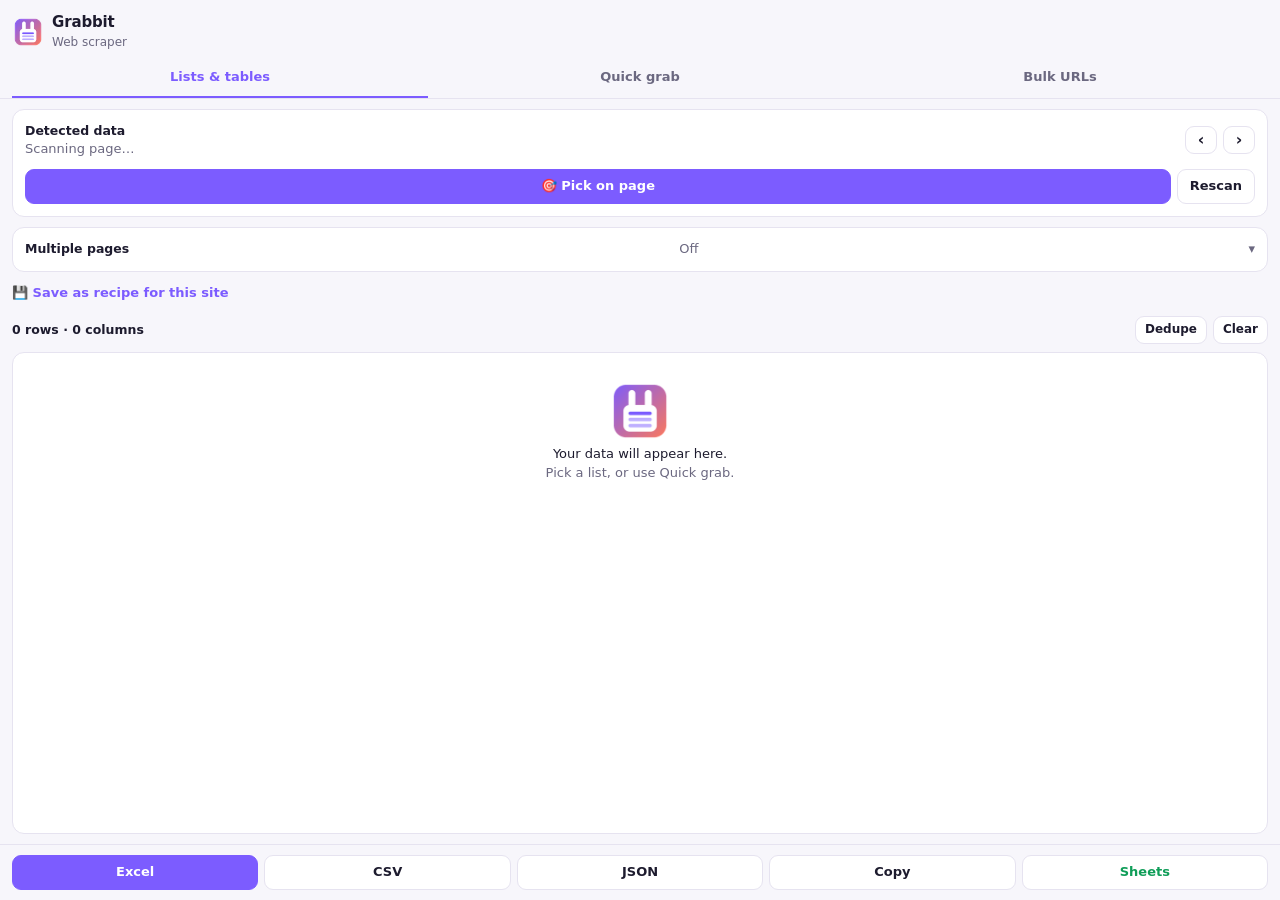
==== panel.html @ 3c740175 "Grabbit 1.0.0: free web scraper and data extractor extension - Auto-detect lists, grids and tables (" ====
<!doctype html>
<html lang="en">
<head>
  <meta charset="utf-8" />
  <meta name="viewport" content="width=device-width, initial-scale=1" />
  <title>Grabbit</title>
  <link rel="stylesheet" href="panel.css" />
</head>
<body>
  <header class="top">
    <img src="icons/48.png" alt="" width="28" height="28" />
    <div class="brand"><b>Grabbit</b><span id="host">Web scraper</span></div>
  </header>

  <nav class="tabs" role="tablist">
    <button role="tab" data-tab="list" aria-selected="true">Lists &amp; tables</button>
    <button role="tab" data-tab="quick">Quick grab</button>
    <button role="tab" data-tab="bulk">Bulk URLs</button>
  </nav>

  <div id="notice" class="notice" hidden></div>

  <!-- Lists & tables -->
  <section data-pane="list">
    <div id="saved" class="card saved" hidden>
      <span>Saved recipe for this site</span>
      <button id="useSaved" class="btn small">Use it</button>
    </div>

    <div class="card">
      <div class="row between">
        <div>
          <div class="label">Detected data</div>
          <div id="candInfo" class="muted">Scanning page…</div>
        </div>
        <div class="row gap">
          <button id="prevCand" class="btn icon" title="Previous list" aria-label="Previous list">‹</button>
          <button id="nextCand" class="btn icon" title="Next list" aria-label="Next list">›</button>
        </div>
      </div>
      <div class="row gap mt">
        <button id="pick" class="btn primary grow">🎯 Pick on page</button>
        <button id="rescan" class="btn" title="Scan the page again">Rescan</button>
      </div>
    </div>

    <details class="card" id="pagerCard">
      <summary><span class="label">Multiple pages</span> <span id="pagerSummary" class="muted">Off</span></summary>
      <div class="seg mt" role="radiogroup">
        <label><input type="radio" name="pmode" value="none" checked /> Off</label>
        <label><input type="radio" name="pmode" value="next" /> “Next” button</label>
        <label><input type="radio" name="pmode" value="scroll" /> Infinite scroll</label>
      </div>
      <div id="nextRow" class="row between mt" hidden>
        <span class="muted">Button: <b id="nextLabel">not found</b></span>
        <button id="pickNext" class="btn small">Choose</button>
      </div>
      <div class="row gap mt">
        <label class="field">Max pages <input id="maxPages" type="number" min="1" max="500" value="10" /></label>
        <label class="field">Wait (sec) <input id="delay" type="number" min="0" max="30" step="0.5" value="1.5" /></label>
      </div>
      <button id="runPager" class="btn primary wide mt">Scrape all pages</button>
    </details>

    <button id="saveRecipe" class="link">💾 Save as recipe for this site</button>
  </section>

  <!-- Quick grab -->
  <section data-pane="quick" hidden>
    <div class="grid2">
      <button class="tile" data-quick="contacts"><b>✉️ Emails &amp; contacts</b><span>Emails, phones, socials</span></button>
      <button class="tile" data-quick="links"><b>🔗 All links</b><span>Text, URL, internal/external</span></button>
      <button class="tile" data-quick="images"><b>🖼️ All images</b><span>URL, alt text, size</span></button>
      <button class="tile" data-quick="text"><b>📄 Page text</b><span>Headings &amp; paragraphs</span></button>
    </div>
  </section>

  <!-- Bulk -->
  <section data-pane="bulk" hidden>
    <div class="card">
      <label class="label" for="urls">Paste URLs (one per line)</label>
      <textarea id="urls" rows="6" placeholder="https://example.com&#10;https://another-site.com/contact"></textarea>
      <div class="row between mt">
        <label class="link"><input id="csvFile" type="file" accept=".csv,.txt" hidden />📂 Load from CSV</label>
        <span id="urlCount" class="muted">0 URLs</span>
      </div>
      <label class="field mt">What to grab
        <select id="bulkMode">
          <option value="contacts">Contact details (also checks contact/about pages)</option>
          <option value="recipe">Same list as current page (uses picked list)</option>
          <option value="auto">Auto-detect main list on each page</option>
        </select>
      </label>
      <label class="field mt">Pages at a time
        <select id="concurrency"><option>1</option><option>2</option><option selected>3</option><option>5</option></select>
      </label>
      <button id="runBulk" class="btn primary wide mt">Start bulk scrape</button>
      <p class="muted tiny">Pages open in background tabs and close automatically. Chrome will ask once for permission to read those sites.</p>
    </div>
  </section>

  <!-- Progress -->
  <div id="progress" class="progress" hidden>
    <div class="bar"><i id="barFill"></i></div>
    <div class="row between"><span id="progText">Working…</span><button id="stop" class="btn small danger">Stop</button></div>
  </div>

  <!-- Results -->
  <section class="results">
    <div class="row between">
      <div class="label"><span id="rowCount">0</span> rows · <span id="colCount">0</span> columns</div>
      <div class="row gap">
        <button id="dedupe" class="btn small" title="Remove duplicate rows">Dedupe</button>
        <button id="clearData" class="btn small" title="Clear all data">Clear</button>
      </div>
    </div>
    <div class="tablewrap" id="tableWrap">
      <div id="empty" class="empty">
        <img src="icons/128.png" alt="" width="56" height="56" />
        <p>Your data will appear here.<br /><span class="muted">Pick a list, or use Quick grab.</span></p>
      </div>
      <table id="grid" hidden><thead></thead><tbody></tbody></table>
    </div>
    <div id="more" class="muted tiny" hidden></div>
  </section>

  <footer class="exportbar">
    <button class="btn primary" data-export="xlsx">Excel</button>
    <button class="btn" data-export="csv">CSV</button>
    <button class="btn" data-export="json">JSON</button>
    <button class="btn" data-export="copy" title="Copy as a table to paste anywhere">Copy</button>
    <button class="btn sheets" data-export="sheets" title="Copy and open a new Google Sheet. Paste with Ctrl+V">Sheets</button>
  </footer>
  <div id="rate" class="rate" hidden>Enjoying Grabbit? <a id="rateLink" target="_blank">Leave a ★★★★★ review</a> <button id="rateClose" class="x" aria-label="Dismiss">×</button></div>
  <div id="toast" class="toast" role="status"></div>

  <script src="content.js"></script>
  <script src="export.js"></script>
  <script src="panel.js"></script>
</body>
</html>
---- panel.css ----
:root {
  --bg: #f7f6fb; --card: #fff; --text: #1d1b2e; --muted: #6b6880; --line: #e6e3f0;
  --brand: #7c5cff; --brand-2: #ff7a59; --brand-ink: #fff; --hover: #f0edfb; --danger: #e5484d; --ok: #16a34a;
  color-scheme: light;
}
@media (prefers-color-scheme: dark) {
  :root { --bg: #14131c; --card: #1d1b29; --text: #ecebf5; --muted: #9c99b3; --line: #2d2a3d; --hover: #26233a; color-scheme: dark; }
}
* { box-sizing: border-box; }
body { margin: 0; font: 13px/1.45 system-ui, -apple-system, "Segoe UI", Roboto, sans-serif; background: var(--bg); color: var(--text); display: flex; flex-direction: column; min-height: 100vh; }
button, input, select, textarea { font: inherit; color: inherit; }
[hidden] { display: none !important; }

.top { display: flex; align-items: center; gap: 10px; padding: 12px 14px 8px; }
.brand { display: flex; flex-direction: column; min-width: 0; }
.brand b { font-size: 15px; letter-spacing: -.01em; }
#host { color: var(--muted); font-size: 12px; white-space: nowrap; overflow: hidden; text-overflow: ellipsis; }

.tabs { display: flex; gap: 4px; padding: 0 12px; border-bottom: 1px solid var(--line); }
.tabs button { flex: 1; border: 0; background: none; padding: 9px 4px; cursor: pointer; color: var(--muted); font-weight: 600; border-bottom: 2px solid transparent; }
.tabs button[aria-selected="true"] { color: var(--brand); border-color: var(--brand); }

section { padding: 10px 12px 0; }
.card { background: var(--card); border: 1px solid var(--line); border-radius: 12px; padding: 12px; margin-bottom: 10px; }
.card summary { cursor: pointer; list-style: none; display: flex; justify-content: space-between; align-items: center; }
.card summary::after { content: "▾"; color: var(--muted); }
details[open] summary::after { content: "▴"; }
.label { font-weight: 700; font-size: 12.5px; }
.muted { color: var(--muted); }
.tiny { font-size: 11.5px; }
.row { display: flex; align-items: center; }
.between { justify-content: space-between; gap: 8px; }
.gap { gap: 6px; }
.mt { margin-top: 10px; }
.grow { flex: 1; }

.btn { border: 1px solid var(--line); background: var(--card); border-radius: 9px; padding: 7px 12px; cursor: pointer; font-weight: 600; white-space: nowrap; transition: background .12s, transform .05s; }
.btn:hover { background: var(--hover); }
.btn:active { transform: translateY(1px); }
.btn:disabled { opacity: .5; cursor: default; }
.btn.primary { background: var(--brand); border-color: var(--brand); color: var(--brand-ink); }
.btn.primary:hover { filter: brightness(1.08); }
.btn.small { padding: 4px 9px; font-size: 12px; }
.btn.icon { width: 32px; padding: 5px 0; font-size: 16px; line-height: 1; }
.btn.wide { width: 100%; }
.btn.danger { color: var(--danger); }
.btn.sheets { color: #0f9d58; }
.btn:focus-visible, .tabs button:focus-visible, .tile:focus-visible, .link:focus-visible { outline: 2px solid var(--brand); outline-offset: 2px; }
.link { background: none; border: 0; color: var(--brand); cursor: pointer; padding: 2px 0; font-weight: 600; }

.saved { display: flex; justify-content: space-between; align-items: center; background: linear-gradient(90deg, rgba(124,92,255,.12), rgba(255,122,89,.12)); }

.seg { display: flex; gap: 4px; background: var(--bg); border-radius: 9px; padding: 3px; }
.seg label { flex: 1; text-align: center; padding: 5px 2px; border-radius: 7px; cursor: pointer; font-size: 12px; font-weight: 600; color: var(--muted); }
.seg input { position: absolute; opacity: 0; }
.seg label:has(input:checked) { background: var(--card); color: var(--text); box-shadow: 0 1px 3px rgba(0,0,0,.12); }
.seg label:has(input:focus-visible) { outline: 2px solid var(--brand); }

.field { display: flex; flex-direction: column; gap: 4px; font-size: 12px; color: var(--muted); font-weight: 600; flex: 1; }
input[type=number], select, textarea { width: 100%; border: 1px solid var(--line); background: var(--bg); border-radius: 8px; padding: 6px 8px; color: var(--text); }
textarea { resize: vertical; font-family: ui-monospace, Menlo, Consolas, monospace; font-size: 12px; margin-top: 6px; }

.grid2 { display: grid; grid-template-columns: 1fr 1fr; gap: 8px; }
.tile { text-align: left; background: var(--card); border: 1px solid var(--line); border-radius: 12px; padding: 12px; cursor: pointer; display: flex; flex-direction: column; gap: 3px; }
.tile:hover { border-color: var(--brand); }
.tile span { color: var(--muted); font-size: 11.5px; }

.notice { margin: 10px 12px 0; padding: 9px 11px; border-radius: 10px; background: #fff4e5; color: #8a4b00; border: 1px solid #ffd8a8; font-size: 12.5px; }
@media (prefers-color-scheme: dark) { .notice { background: #3a2a12; color: #ffcf8a; border-color: #5c4012; } }

.progress { margin: 10px 12px 0; }
.bar { height: 6px; background: var(--line); border-radius: 6px; overflow: hidden; margin-bottom: 6px; }
.bar i { display: block; height: 100%; width: 0; background: linear-gradient(90deg, var(--brand), var(--brand-2)); transition: width .3s; }

.results { flex: 1; display: flex; flex-direction: column; min-height: 220px; padding-top: 12px; padding-bottom: 10px; }
.tablewrap { flex: 1; margin-top: 8px; overflow: auto; background: var(--card); border: 1px solid var(--line); border-radius: 12px; max-height: calc(100vh - 160px); }
.empty { display: flex; flex-direction: column; align-items: center; justify-content: center; text-align: center; padding: 30px 10px; gap: 6px; height: 100%; }
.empty p { margin: 0; }
table { border-collapse: separate; border-spacing: 0; width: max-content; min-width: 100%; font-size: 12px; }
th, td { border-bottom: 1px solid var(--line); border-right: 1px solid var(--line); padding: 5px 8px; max-width: 240px; vertical-align: top; text-align: left; }
td { white-space: nowrap; overflow: hidden; text-overflow: ellipsis; }
td:focus { outline: 2px solid var(--brand); white-space: normal; overflow: visible; }
td.num, th.num { color: var(--muted); text-align: right; width: 1%; position: sticky; left: 0; background: var(--card); }
thead th { position: sticky; top: 0; background: var(--card); z-index: 1; padding: 4px; }
thead th.num { z-index: 2; }
.colhead { display: flex; align-items: center; gap: 2px; }
.colhead input { border: 1px solid transparent; background: none; font-weight: 700; padding: 3px 4px; border-radius: 6px; min-width: 70px; width: 100%; }
.colhead input:hover, .colhead input:focus { border-color: var(--line); background: var(--bg); outline: none; }
.x { border: 0; background: none; color: var(--muted); cursor: pointer; font-size: 15px; padding: 0 4px; border-radius: 5px; }
.x:hover { color: var(--danger); background: var(--hover); }
td a { color: var(--brand); text-decoration: none; }
td img { height: 28px; border-radius: 4px; vertical-align: middle; }

.exportbar { position: sticky; bottom: 0; display: flex; gap: 6px; padding: 10px 12px; background: var(--bg); border-top: 1px solid var(--line); flex-wrap: wrap; }
.exportbar .btn { flex: 1; min-width: 60px; }
.rate { margin: 0 12px 10px; padding: 8px 10px; border-radius: 10px; background: var(--card); border: 1px solid var(--line); font-size: 12.5px; display: flex; align-items: center; gap: 6px; }
.rate a { color: var(--brand); font-weight: 700; cursor: pointer; }
.rate .x { margin-left: auto; }
.toast { position: fixed; left: 50%; bottom: 70px; transform: translateX(-50%) translateY(20px); background: var(--text); color: var(--bg); padding: 8px 14px; border-radius: 999px; font-weight: 600; opacity: 0; transition: all .2s; pointer-events: none; max-width: 90vw; text-align: center; }
.toast.show { opacity: 1; transform: translateX(-50%); }
@media (prefers-reduced-motion: reduce) { * { transition: none !important; } }
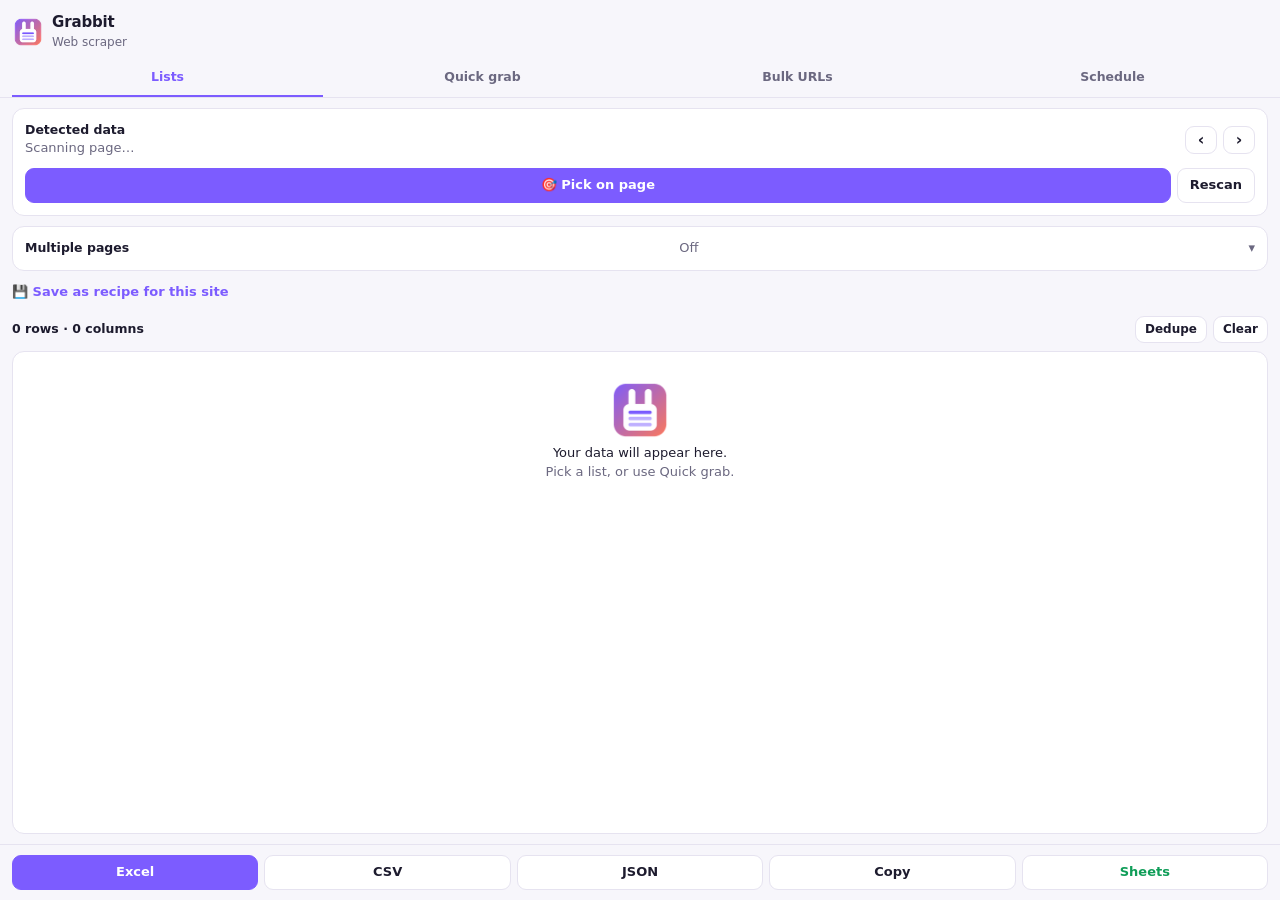
==== commit 3e70469e: "Grabbit 1.1.0: scheduled scraping and image downloads - Schedules: re-scrape a list hourly, daily or" ====
--- a/panel.html
+++ b/panel.html
@@ -13,9 +13,10 @@
   </header>
 
   <nav class="tabs" role="tablist">
-    <button role="tab" data-tab="list" aria-selected="true">Lists &amp; tables</button>
+    <button role="tab" data-tab="list" aria-selected="true">Lists</button>
     <button role="tab" data-tab="quick">Quick grab</button>
     <button role="tab" data-tab="bulk">Bulk URLs</button>
+    <button role="tab" data-tab="schedule">Schedule</button>
   </nav>
 
   <div id="notice" class="notice" hidden></div>
@@ -99,6 +100,25 @@
     </div>
   </section>
 
+  <!-- Schedule -->
+  <section data-pane="schedule" hidden>
+    <div class="card">
+      <div class="label">Re-scrape this list automatically</div>
+      <p class="muted tiny">Uses the list and page settings from the Lists tab. Runs in a background tab while Chrome is open. Great for price and stock tracking.</p>
+      <div class="row gap">
+        <label class="field">How often
+          <select id="schedEvery"><option value="60">Every hour</option><option value="360">Every 6 hours</option><option value="1440" selected>Every day</option><option value="10080">Every week</option></select>
+        </label>
+        <label class="field">Auto-download
+          <select id="schedExport"><option value="none">Off</option><option value="xlsx">Excel</option><option value="csv">CSV</option></select>
+        </label>
+      </div>
+      <button id="createSchedule" class="btn primary wide mt">⏰ Create schedule</button>
+    </div>
+    <p id="schedEmpty" class="muted tiny">No schedules yet.</p>
+    <ul id="schedList" class="plain"></ul>
+  </section>
+
   <!-- Progress -->
   <div id="progress" class="progress" hidden>
     <div class="bar"><i id="barFill"></i></div>
@@ -110,6 +130,7 @@
     <div class="row between">
       <div class="label"><span id="rowCount">0</span> rows · <span id="colCount">0</span> columns</div>
       <div class="row gap">
+        <button id="dlImages" class="btn small" title="Save every image in the data to your Downloads folder" hidden>⬇ Images</button>
         <button id="dedupe" class="btn small" title="Remove duplicate rows">Dedupe</button>
         <button id="clearData" class="btn small" title="Clear all data">Clear</button>
       </div>
@@ -136,6 +157,7 @@
 
   <script src="content.js"></script>
   <script src="export.js"></script>
+  <script src="scrape.js"></script>
   <script src="panel.js"></script>
 </body>
 </html>
--- a/panel.css
+++ b/panel.css
@@ -17,7 +17,7 @@
 #host { color: var(--muted); font-size: 12px; white-space: nowrap; overflow: hidden; text-overflow: ellipsis; }
 
 .tabs { display: flex; gap: 4px; padding: 0 12px; border-bottom: 1px solid var(--line); }
-.tabs button { flex: 1; border: 0; background: none; padding: 9px 4px; cursor: pointer; color: var(--muted); font-weight: 600; border-bottom: 2px solid transparent; }
+.tabs button { flex: 1; font-size: 12.5px; border: 0; background: none; padding: 9px 4px; cursor: pointer; color: var(--muted); font-weight: 600; border-bottom: 2px solid transparent; }
 .tabs button[aria-selected="true"] { color: var(--brand); border-color: var(--brand); }
 
 section { padding: 10px 12px 0; }
@@ -99,3 +99,5 @@
 .toast { position: fixed; left: 50%; bottom: 70px; transform: translateX(-50%) translateY(20px); background: var(--text); color: var(--bg); padding: 8px 14px; border-radius: 999px; font-weight: 600; opacity: 0; transition: all .2s; pointer-events: none; max-width: 90vw; text-align: center; }
 .toast.show { opacity: 1; transform: translateX(-50%); }
 @media (prefers-reduced-motion: reduce) { * { transition: none !important; } }
+.plain { list-style: none; margin: 0; padding: 0; }
+.plain .host { overflow: hidden; text-overflow: ellipsis; white-space: nowrap; min-width: 0; }
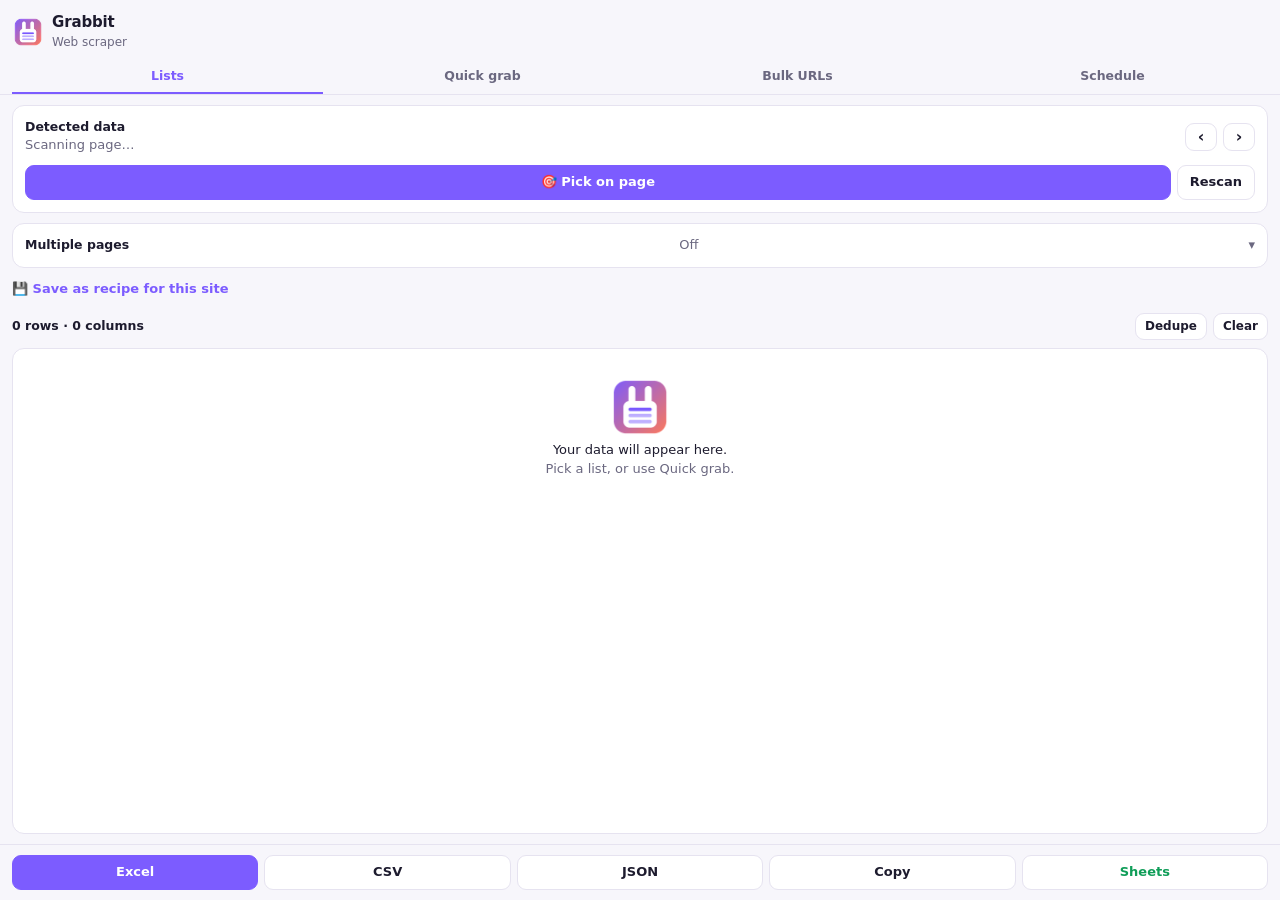
==== commit d70f4a44: "Translate the extension interface into 13 languages (1.2.0) - Side panel, on-page picker tips, sched" ====
--- a/panel.html
+++ b/panel.html
@@ -9,14 +9,14 @@
 <body>
   <header class="top">
     <img src="icons/48.png" alt="" width="28" height="28" />
-    <div class="brand"><b>Grabbit</b><span id="host">Web scraper</span></div>
+    <div class="brand"><b>Grabbit</b><span id="host" data-i18n="webScraper">Web scraper</span></div>
   </header>
 
   <nav class="tabs" role="tablist">
-    <button role="tab" data-tab="list" aria-selected="true">Lists</button>
-    <button role="tab" data-tab="quick">Quick grab</button>
-    <button role="tab" data-tab="bulk">Bulk URLs</button>
-    <button role="tab" data-tab="schedule">Schedule</button>
+    <button role="tab" data-tab="list" aria-selected="true" data-i18n="tabLists">Lists</button>
+    <button role="tab" data-tab="quick" data-i18n="tabQuick">Quick grab</button>
+    <button role="tab" data-tab="bulk" data-i18n="tabBulk">Bulk URLs</button>
+    <button role="tab" data-tab="schedule" data-i18n="tabSchedule">Schedule</button>
   </nav>
 
   <div id="notice" class="notice" hidden></div>
@@ -24,121 +24,126 @@
   <!-- Lists & tables -->
   <section data-pane="list">
     <div id="saved" class="card saved" hidden>
-      <span>Saved recipe for this site</span>
-      <button id="useSaved" class="btn small">Use it</button>
+      <span data-i18n="savedRecipe">Saved recipe for this site</span>
+      <button id="useSaved" class="btn small" data-i18n="useIt">Use it</button>
     </div>
 
     <div class="card">
       <div class="row between">
         <div>
-          <div class="label">Detected data</div>
-          <div id="candInfo" class="muted">Scanning page…</div>
+          <div class="label" data-i18n="detectedData">Detected data</div>
+          <div id="candInfo" class="muted" data-i18n="scanning">Scanning page…</div>
         </div>
         <div class="row gap">
-          <button id="prevCand" class="btn icon" title="Previous list" aria-label="Previous list">‹</button>
-          <button id="nextCand" class="btn icon" title="Next list" aria-label="Next list">›</button>
+          <button id="prevCand" class="btn icon" data-i18n-attr="title:prevList,aria-label:prevList">‹</button>
+          <button id="nextCand" class="btn icon" data-i18n-attr="title:nextList,aria-label:nextList">›</button>
         </div>
       </div>
       <div class="row gap mt">
-        <button id="pick" class="btn primary grow">🎯 Pick on page</button>
-        <button id="rescan" class="btn" title="Scan the page again">Rescan</button>
+        <button id="pick" class="btn primary grow">🎯 <span data-i18n="pickOnPage">Pick on page</span></button>
+        <button id="rescan" class="btn" data-i18n="rescan" data-i18n-attr="title:rescanTitle">Rescan</button>
       </div>
     </div>
 
     <details class="card" id="pagerCard">
-      <summary><span class="label">Multiple pages</span> <span id="pagerSummary" class="muted">Off</span></summary>
+      <summary><span class="label" data-i18n="multiplePages">Multiple pages</span> <span id="pagerSummary" class="muted" data-i18n="off">Off</span></summary>
       <div class="seg mt" role="radiogroup">
-        <label><input type="radio" name="pmode" value="none" checked /> Off</label>
-        <label><input type="radio" name="pmode" value="next" /> “Next” button</label>
-        <label><input type="radio" name="pmode" value="scroll" /> Infinite scroll</label>
+        <label><input type="radio" name="pmode" value="none" checked /> <span data-i18n="off">Off</span></label>
+        <label><input type="radio" name="pmode" value="next" /> <span data-i18n="nextButton">“Next” button</span></label>
+        <label><input type="radio" name="pmode" value="scroll" /> <span data-i18n="infiniteScroll">Infinite scroll</span></label>
       </div>
       <div id="nextRow" class="row between mt" hidden>
-        <span class="muted">Button: <b id="nextLabel">not found</b></span>
-        <button id="pickNext" class="btn small">Choose</button>
+        <span class="muted"><span data-i18n="buttonLabel">Button:</span> <b id="nextLabel" data-i18n="notFound">not found</b></span>
+        <button id="pickNext" class="btn small" data-i18n="choose">Choose</button>
       </div>
       <div class="row gap mt">
-        <label class="field">Max pages <input id="maxPages" type="number" min="1" max="500" value="10" /></label>
-        <label class="field">Wait (sec) <input id="delay" type="number" min="0" max="30" step="0.5" value="1.5" /></label>
+        <label class="field"><span data-i18n="maxPages">Max pages</span> <input id="maxPages" type="number" min="1" max="500" value="10" /></label>
+        <label class="field"><span data-i18n="waitSec">Wait (sec)</span> <input id="delay" type="number" min="0" max="30" step="0.5" value="1.5" /></label>
       </div>
-      <button id="runPager" class="btn primary wide mt">Scrape all pages</button>
+      <button id="runPager" class="btn primary wide mt" data-i18n="scrapeAllPages">Scrape all pages</button>
     </details>
 
-    <button id="saveRecipe" class="link">💾 Save as recipe for this site</button>
+    <button id="saveRecipe" class="link">💾 <span data-i18n="saveRecipe">Save as recipe for this site</span></button>
   </section>
 
   <!-- Quick grab -->
   <section data-pane="quick" hidden>
     <div class="grid2">
-      <button class="tile" data-quick="contacts"><b>✉️ Emails &amp; contacts</b><span>Emails, phones, socials</span></button>
-      <button class="tile" data-quick="links"><b>🔗 All links</b><span>Text, URL, internal/external</span></button>
-      <button class="tile" data-quick="images"><b>🖼️ All images</b><span>URL, alt text, size</span></button>
-      <button class="tile" data-quick="text"><b>📄 Page text</b><span>Headings &amp; paragraphs</span></button>
+      <button class="tile" data-quick="contacts"><b>✉️ <span data-i18n="qContacts">Emails &amp; contacts</span></b><span data-i18n="qContactsSub">Emails, phones, socials</span></button>
+      <button class="tile" data-quick="links"><b>🔗 <span data-i18n="qLinks">All links</span></b><span data-i18n="qLinksSub">Text, URL, internal/external</span></button>
+      <button class="tile" data-quick="images"><b>🖼️ <span data-i18n="qImages">All images</span></b><span data-i18n="qImagesSub">URL, alt text, size</span></button>
+      <button class="tile" data-quick="text"><b>📄 <span data-i18n="qText">Page text</span></b><span data-i18n="qTextSub">Headings &amp; paragraphs</span></button>
     </div>
   </section>
 
   <!-- Bulk -->
   <section data-pane="bulk" hidden>
     <div class="card">
-      <label class="label" for="urls">Paste URLs (one per line)</label>
+      <label class="label" for="urls" data-i18n="pasteUrls">Paste URLs (one per line)</label>
       <textarea id="urls" rows="6" placeholder="https://example.com&#10;https://another-site.com/contact"></textarea>
       <div class="row between mt">
-        <label class="link"><input id="csvFile" type="file" accept=".csv,.txt" hidden />📂 Load from CSV</label>
+        <label class="link"><input id="csvFile" type="file" accept=".csv,.txt" hidden />📂 <span data-i18n="loadCsv">Load from CSV</span></label>
         <span id="urlCount" class="muted">0 URLs</span>
       </div>
-      <label class="field mt">What to grab
+      <label class="field mt"><span data-i18n="whatToGrab">What to grab</span>
         <select id="bulkMode">
-          <option value="contacts">Contact details (also checks contact/about pages)</option>
-          <option value="recipe">Same list as current page (uses picked list)</option>
-          <option value="auto">Auto-detect main list on each page</option>
+          <option value="contacts" data-i18n="bulkContacts">Contact details (also checks contact/about pages)</option>
+          <option value="recipe" data-i18n="bulkRecipe">Same list as current page (uses picked list)</option>
+          <option value="auto" data-i18n="bulkAuto">Auto-detect main list on each page</option>
         </select>
       </label>
-      <label class="field mt">Pages at a time
+      <label class="field mt"><span data-i18n="pagesAtATime">Pages at a time</span>
         <select id="concurrency"><option>1</option><option>2</option><option selected>3</option><option>5</option></select>
       </label>
-      <button id="runBulk" class="btn primary wide mt">Start bulk scrape</button>
-      <p class="muted tiny">Pages open in background tabs and close automatically. Chrome will ask once for permission to read those sites.</p>
+      <button id="runBulk" class="btn primary wide mt" data-i18n="startBulk">Start bulk scrape</button>
+      <p class="muted tiny" data-i18n="bulkNote">Pages open in background tabs and close automatically. Chrome will ask once for permission to read those sites.</p>
     </div>
   </section>
 
   <!-- Schedule -->
   <section data-pane="schedule" hidden>
     <div class="card">
-      <div class="label">Re-scrape this list automatically</div>
-      <p class="muted tiny">Uses the list and page settings from the Lists tab. Runs in a background tab while Chrome is open. Great for price and stock tracking.</p>
+      <div class="label" data-i18n="schedTitle">Re-scrape this list automatically</div>
+      <p class="muted tiny" data-i18n="schedNote">Uses the list and page settings from the Lists tab. Runs in a background tab while Chrome is open. Great for price and stock tracking.</p>
       <div class="row gap">
-        <label class="field">How often
-          <select id="schedEvery"><option value="60">Every hour</option><option value="360">Every 6 hours</option><option value="1440" selected>Every day</option><option value="10080">Every week</option></select>
+        <label class="field"><span data-i18n="howOften">How often</span>
+          <select id="schedEvery">
+            <option value="60" data-i18n="every60">Every hour</option>
+            <option value="360" data-i18n="every360">Every 6 hours</option>
+            <option value="1440" selected data-i18n="every1440">Every day</option>
+            <option value="10080" data-i18n="every10080">Every week</option>
+          </select>
         </label>
-        <label class="field">Auto-download
-          <select id="schedExport"><option value="none">Off</option><option value="xlsx">Excel</option><option value="csv">CSV</option></select>
+        <label class="field"><span data-i18n="autoDownload">Auto-download</span>
+          <select id="schedExport"><option value="none" data-i18n="off">Off</option><option value="xlsx">Excel</option><option value="csv">CSV</option></select>
         </label>
       </div>
-      <button id="createSchedule" class="btn primary wide mt">⏰ Create schedule</button>
+      <button id="createSchedule" class="btn primary wide mt">⏰ <span data-i18n="createSchedule">Create schedule</span></button>
     </div>
-    <p id="schedEmpty" class="muted tiny">No schedules yet.</p>
+    <p id="schedEmpty" class="muted tiny" data-i18n="noSchedules">No schedules yet.</p>
     <ul id="schedList" class="plain"></ul>
   </section>
 
   <!-- Progress -->
   <div id="progress" class="progress" hidden>
     <div class="bar"><i id="barFill"></i></div>
-    <div class="row between"><span id="progText">Working…</span><button id="stop" class="btn small danger">Stop</button></div>
+    <div class="row between"><span id="progText" data-i18n="working">Working…</span><button id="stop" class="btn small danger" data-i18n="stop">Stop</button></div>
   </div>
 
   <!-- Results -->
   <section class="results">
     <div class="row between">
-      <div class="label"><span id="rowCount">0</span> rows · <span id="colCount">0</span> columns</div>
+      <div class="label"><span id="rowCount">0</span> <span data-i18n="rows">rows</span> · <span id="colCount">0</span> <span data-i18n="columns">columns</span></div>
       <div class="row gap">
-        <button id="dlImages" class="btn small" title="Save every image in the data to your Downloads folder" hidden>⬇ Images</button>
-        <button id="dedupe" class="btn small" title="Remove duplicate rows">Dedupe</button>
-        <button id="clearData" class="btn small" title="Clear all data">Clear</button>
+        <button id="dlImages" class="btn small" data-i18n-attr="title:imagesTitle" hidden>⬇ <span data-i18n="images">Images</span></button>
+        <button id="dedupe" class="btn small" data-i18n="dedupe" data-i18n-attr="title:dedupeTitle">Dedupe</button>
+        <button id="clearData" class="btn small" data-i18n="clear" data-i18n-attr="title:clearTitle">Clear</button>
       </div>
     </div>
     <div class="tablewrap" id="tableWrap">
       <div id="empty" class="empty">
         <img src="icons/128.png" alt="" width="56" height="56" />
-        <p>Your data will appear here.<br /><span class="muted">Pick a list, or use Quick grab.</span></p>
+        <p><span data-i18n="emptyTitle">Your data will appear here.</span><br /><span class="muted" data-i18n="emptySub">Pick a list, or use Quick grab.</span></p>
       </div>
       <table id="grid" hidden><thead></thead><tbody></tbody></table>
     </div>
@@ -149,12 +154,13 @@
     <button class="btn primary" data-export="xlsx">Excel</button>
     <button class="btn" data-export="csv">CSV</button>
     <button class="btn" data-export="json">JSON</button>
-    <button class="btn" data-export="copy" title="Copy as a table to paste anywhere">Copy</button>
-    <button class="btn sheets" data-export="sheets" title="Copy and open a new Google Sheet. Paste with Ctrl+V">Sheets</button>
+    <button class="btn" data-export="copy" data-i18n="copy" data-i18n-attr="title:copyTitle">Copy</button>
+    <button class="btn sheets" data-export="sheets" data-i18n-attr="title:sheetsTitle">Sheets</button>
   </footer>
-  <div id="rate" class="rate" hidden>Enjoying Grabbit? <a id="rateLink" target="_blank">Leave a ★★★★★ review</a> <button id="rateClose" class="x" aria-label="Dismiss">×</button></div>
+  <div id="rate" class="rate" hidden><span data-i18n="enjoying">Enjoying Grabbit?</span> <a id="rateLink" target="_blank" data-i18n="leaveReview">Leave a ★★★★★ review</a> <button id="rateClose" class="x" data-i18n-attr="aria-label:dismiss">×</button></div>
   <div id="toast" class="toast" role="status"></div>
 
+  <script src="i18n.js"></script>
   <script src="content.js"></script>
   <script src="export.js"></script>
   <script src="scrape.js"></script>
--- a/panel.css
+++ b/panel.css
@@ -17,7 +17,7 @@
 #host { color: var(--muted); font-size: 12px; white-space: nowrap; overflow: hidden; text-overflow: ellipsis; }
 
 .tabs { display: flex; gap: 4px; padding: 0 12px; border-bottom: 1px solid var(--line); }
-.tabs button { flex: 1; font-size: 12.5px; border: 0; background: none; padding: 9px 4px; cursor: pointer; color: var(--muted); font-weight: 600; border-bottom: 2px solid transparent; }
+.tabs button { flex: 1; font-size: 12.5px; line-height: 1.2; text-wrap: balance; border: 0; background: none; padding: 9px 4px; cursor: pointer; color: var(--muted); font-weight: 600; border-bottom: 2px solid transparent; }
 .tabs button[aria-selected="true"] { color: var(--brand); border-color: var(--brand); }
 
 section { padding: 10px 12px 0; }
@@ -51,7 +51,7 @@
 .saved { display: flex; justify-content: space-between; align-items: center; background: linear-gradient(90deg, rgba(124,92,255,.12), rgba(255,122,89,.12)); }
 
 .seg { display: flex; gap: 4px; background: var(--bg); border-radius: 9px; padding: 3px; }
-.seg label { flex: 1; text-align: center; padding: 5px 2px; border-radius: 7px; cursor: pointer; font-size: 12px; font-weight: 600; color: var(--muted); }
+.seg label { flex: 1; display: flex; align-items: center; justify-content: center; line-height: 1.2; text-wrap: balance; text-align: center; padding: 5px 3px; border-radius: 7px; cursor: pointer; font-size: 12px; font-weight: 600; color: var(--muted); }
 .seg input { position: absolute; opacity: 0; }
 .seg label:has(input:checked) { background: var(--card); color: var(--text); box-shadow: 0 1px 3px rgba(0,0,0,.12); }
 .seg label:has(input:focus-visible) { outline: 2px solid var(--brand); }
@@ -92,7 +92,7 @@
 td img { height: 28px; border-radius: 4px; vertical-align: middle; }
 
 .exportbar { position: sticky; bottom: 0; display: flex; gap: 6px; padding: 10px 12px; background: var(--bg); border-top: 1px solid var(--line); flex-wrap: wrap; }
-.exportbar .btn { flex: 1; min-width: 60px; }
+.exportbar .btn { flex: 1; padding-left: 6px; padding-right: 6px; }
 .rate { margin: 0 12px 10px; padding: 8px 10px; border-radius: 10px; background: var(--card); border: 1px solid var(--line); font-size: 12.5px; display: flex; align-items: center; gap: 6px; }
 .rate a { color: var(--brand); font-weight: 700; cursor: pointer; }
 .rate .x { margin-left: auto; }
